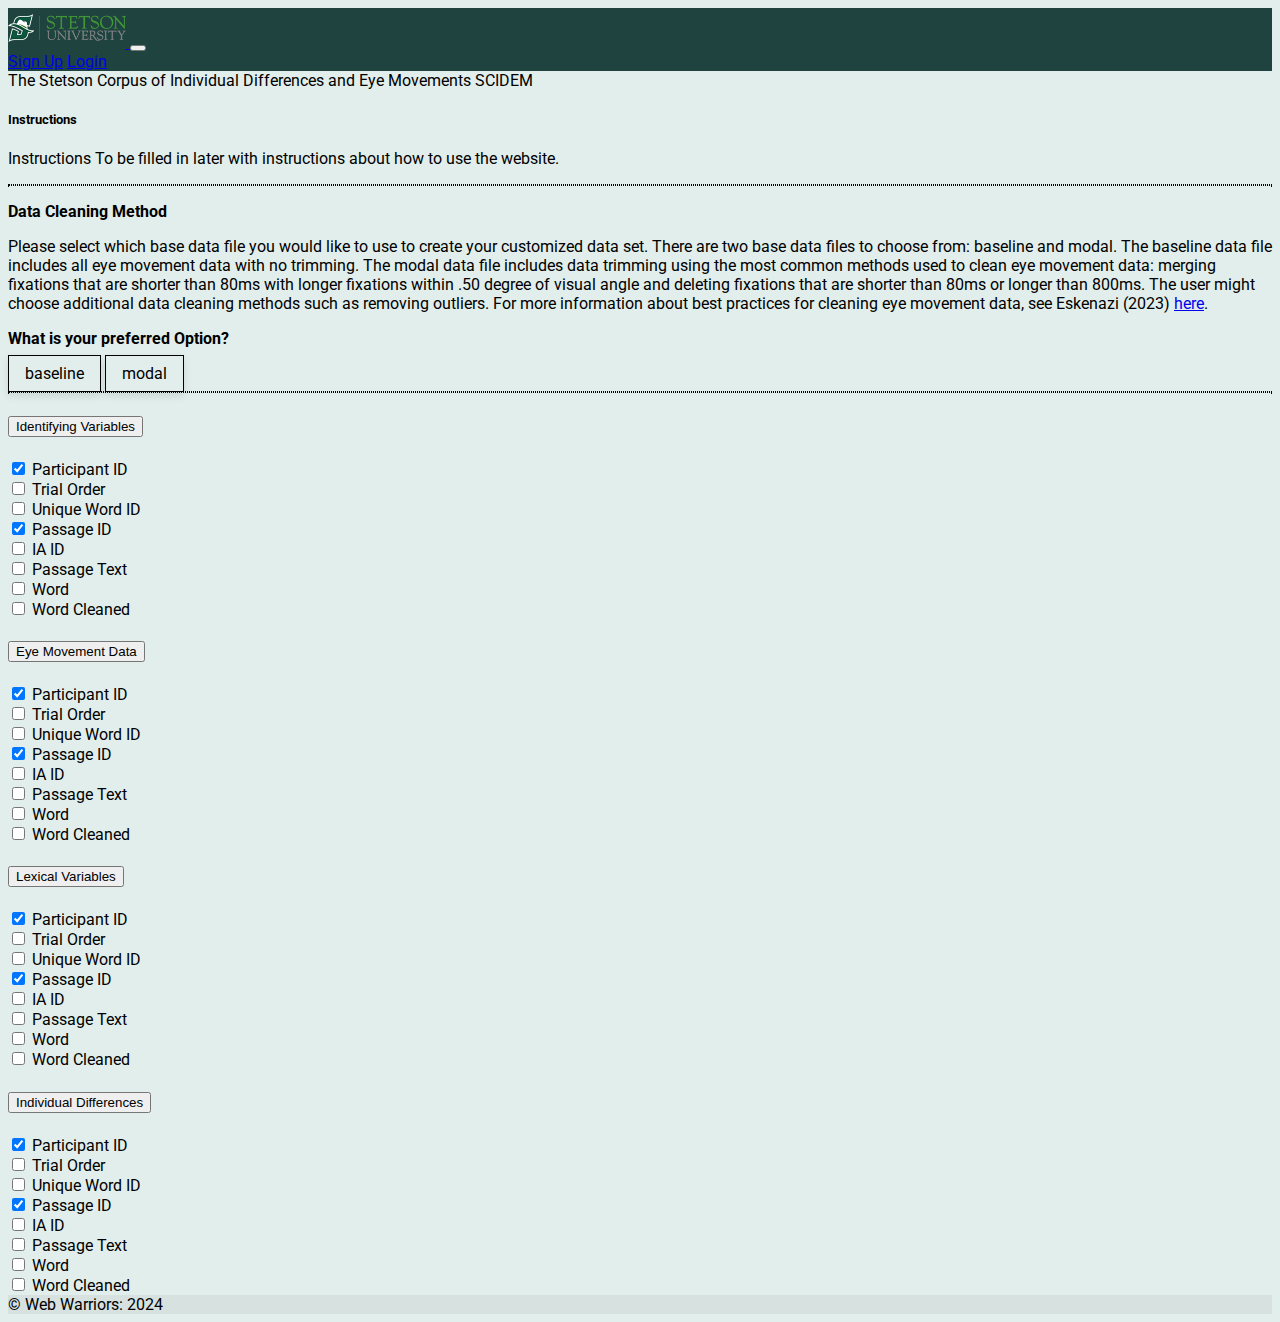
==== frontend/src/index.html @ e6b81de3 "front-end added trial" ====
<!DOCTYPE html>
<html lang="en">

<head>
  <meta charset="UTF-8" />
  <meta name="viewport" content="width=device-width, initial-scale=1.0" />
  <link href="https://cdn.jsdelivr.net/npm/bootstrap@5.3.2/dist/css/bootstrap.min.css" rel="stylesheet"
    integrity="sha384-T3c6CoIi6uLrA9TneNEoa7RxnatzjcDSCmG1MXxSR1GAsXEV/Dwwykc2MPK8M2HN" crossorigin="anonymous" />
  <link
    href="https://fonts.googleapis.com/css2?family=Roboto:ital,wght@0,100;0,300;0,400;1,100;1,300;1,400;1,900&display=swap"
    rel="stylesheet" />
  <!-- Google   2-->
  <link
    href="https://fonts.googleapis.com/css2?family=Roboto:ital,wght@0,100;0,300;0,400;1,100;1,300;1,400;1,900&family=Ubuntu:ital,wght@0,300;0,400;1,300;1,500;1,700&display=swap"
    rel="stylesheet" />
  <link
    href="https://fonts.googleapis.com/css2?family=Roboto:ital,wght@0,100;0,300;0,400;1,100;1,300;1,400;1,900&family=Ubuntu:ital,wght@0,300;0,400;1,300;1,500;1,700&display=swap"
    rel="stylesheet" />

  <link rel="stylesheet" href="index.css" />
  <title>Project</title>
</head>

<body class="d-flex flex-column min-vh-100">
  <script src="https://cdn.jsdelivr.net/npm/bootstrap@5.3.2/dist/js/bootstrap.bundle.min.js"
    integrity="sha384-C6RzsynM9kWDrMNeT87bh95OGNyZPhcTNXj1NW7RuBCsyN/o0jlpcV8Qyq46cDfL"
    crossorigin="anonymous"></script>

  <script>
    function toggleBadgeSelection(event) {
      event.target.classList.toggle('selected-badge');
    }
  </script>


  <!-- As a link -->
  <div>
    <main class="flex-shrink-0">
      <nav class="navbar navbar-expand-lg shadow mb-3">
        <div class="container-fluid">
          <!-- Logo -->
          <a class="navbar-brand" href="#">
            <img src="./images/logo.png" alt="Logo" style="height: 40px;"> <!-- Adjust 'src' and 'height' as needed -->
          </a>
      
          <!-- Toggler Button -->
          <button class="navbar-toggler" type="button" data-bs-toggle="collapse" data-bs-target="#navbarNavAltMarkup"
            aria-controls="navbarNavAltMarkup" aria-expanded="false" aria-label="Toggle navigation">
            <span class="navbar-toggler-icon"></span>
          </button>
      
          <!-- Collapsible Navbar Content -->
          <div class="collapse navbar-collapse" id="navbarNavAltMarkup">
            <div class="navbar-nav ms-auto text-white">
              <a class="nav-item nav-link text-white" href="#">Sign Up</a>
              <a class="nav-item nav-link text-white" href="#">Login</a>
            </div>
          </div>
        </div>
      </nav>
      
      <div class="card mb-1">
        <div class="card-body text-center">
          The Stetson Corpus of Individual Differences and Eye Movements SCIDEM
        </div>
      </div>
      <div class="container-fluid">
        <div class="row">
          <div class="col-md-3">
            <!-- First column -->

          </div>
          <div class="col-md-6">
            <!-- Second column -->
            <div class="card shadow rounded-4">

              <div class="card-body shadow rounded-4 ">
                <h5 class="card-title">Instructions</h5>
                <p class="card-text">Instructions
                  To be filled in later with instructions about how to use the website.
                </p>

              </div>

            </div>

            <hr class="dotted-border">
            <div>
              <p><strong>Data Cleaning Method</strong></p>
              <p>Please select which base data file you would like to use to create your customized data set. There are
                two base data files to choose from: baseline and modal. The baseline data file includes all eye movement
                data with no trimming. The modal data file includes data trimming using the most common methods used to
                clean eye movement data: merging fixations that are shorter than 80ms with longer fixations within .50
                degree of visual angle and deleting fixations that are shorter than 80ms or longer than 800ms. The user
                might choose additional data cleaning methods such as removing outliers. For more information about best
                practices for cleaning eye movement data, see Eskenazi (2023) <a
                  href="https://link.springer.com/article/10.3758/s13428-023-02137-x">here</a>.</p>

              <p><strong>What is your preferred Option?</strong></p>
              <span class="badge rounded-pill bg-light text-dark" onclick="toggleBadgeSelection(event)">baseline</span>
              <span class="badge rounded-pill bg-light text-dark" onclick="toggleBadgeSelection(event)">modal</span>
            </div>
            <hr class="dotted-border">
            <div class="data-section">
              <div class="card shadow rounded-4 mb-3">
                <!-- Collapsible card header -->
                <div class="card-header" id="headingOne">
                  <h5 class="mb-0">
                    <button class="btn btn-link" type="button" data-bs-toggle="collapse" data-bs-target="#collapseFour" aria-expanded="true" aria-controls="collapseFour">
                      Identifying Variables
                    </button>
                  </h5>
                </div>
              
                <!-- Collapsible content -->
                <div id="collapseFour" class="collapse show" aria-labelledby="headingOne" data-bs-parent="#accordionExample">
                
                    <!-- Your existing card content -->
                    <div class="card-body shadow rounded-4 scrollable-card-body">
                    
            
                      <div class="container">
                        <div class="row">
                          <div class="col">
                            <div class="form-check">
                              <input class="form-check-input" type="checkbox" value="" id="flexCheckDefault" checked>
                              <label class="form-check-label" for="flexCheckDefault">
                                Participant ID
                              </label>
                            </div>
                            <div class="form-check">
                              <input class="form-check-input" type="checkbox" value="" id="flexCheckChecked">
                              <label class="form-check-label" for="flexCheckChecked">
                                Trial Order
                              </label>
                            </div>
                            <div class="form-check">
                              <input class="form-check-input" type="checkbox" value="" id="flexCheckDefault">
                              <label class="form-check-label" for="flexCheckDefault">
                                Unique Word ID
                              </label>
                            </div>
                          </div>
                          <div class="col">
                            <div class="form-check">
                              <input class="form-check-input" type="checkbox" value="" id="flexCheckDefault" checked>
                              <label class="form-check-label" for="flexCheckDefault">
                                Passage ID
                              </label>
                            </div>
                            <div class="form-check">
                              <input class="form-check-input" type="checkbox" value="" id="flexCheckChecked">
                              <label class="form-check-label" for="flexCheckChecked">
                                IA ID
                              </label>
                            </div>
                            <div class="form-check">
                              <input class="form-check-input" type="checkbox" value="" id="flexCheckDefault">
                              <label class="form-check-label" for="flexCheckDefault">
                                Passage Text
                              </label>
                            </div>
                          </div>
                          <div class="col">
                            <div class="form-check">
                              <input class="form-check-input" type="checkbox" value="" id="flexCheckDefault">
                              <label class="form-check-label" for="flexCheckDefault">
                                Word
                              </label>
                            </div>
                            <div class="form-check">
                              <input class="form-check-input" type="checkbox" value="" id="flexCheckChecked">
                              <label class="form-check-label" for="flexCheckChecked">
                                Word Cleaned
                              </label>
                            </div>
    
                          </div>
                        </div>
                      </div>
    
                    </div>
                  </div>
                </div>
              
              <div class="card shadow rounded-4 mb-3">
                <!-- Collapsible card header -->
                <div class="card-header" id="headingOne">
                  <h5 class="mb-0">
                    <button class="btn btn-link" type="button" data-bs-toggle="collapse" data-bs-target="#collapseThree" aria-expanded="true" aria-controls="collapseThree">
                      Eye Movement Data
                    </button>
                  </h5>
                </div>
              
                <!-- Collapsible content -->
                <div id="collapseThree" class="collapse show" aria-labelledby="headingOne" data-bs-parent="#accordionExample">
                
                    <!-- Your existing card content -->
                    <div class="card-body shadow rounded-4 scrollable-card-body">
                    
            
                      <div class="container">
                        <div class="row">
                          <div class="col">
                            <div class="form-check">
                              <input class="form-check-input" type="checkbox" value="" id="flexCheckDefault" checked>
                              <label class="form-check-label" for="flexCheckDefault">
                                Participant ID
                              </label>
                            </div>
                            <div class="form-check">
                              <input class="form-check-input" type="checkbox" value="" id="flexCheckChecked">
                              <label class="form-check-label" for="flexCheckChecked">
                                Trial Order
                              </label>
                            </div>
                            <div class="form-check">
                              <input class="form-check-input" type="checkbox" value="" id="flexCheckDefault">
                              <label class="form-check-label" for="flexCheckDefault">
                                Unique Word ID
                              </label>
                            </div>
                          </div>
                          <div class="col">
                            <div class="form-check">
                              <input class="form-check-input" type="checkbox" value="" id="flexCheckDefault" checked>
                              <label class="form-check-label" for="flexCheckDefault">
                                Passage ID
                              </label>
                            </div>
                            <div class="form-check">
                              <input class="form-check-input" type="checkbox" value="" id="flexCheckChecked">
                              <label class="form-check-label" for="flexCheckChecked">
                                IA ID
                              </label>
                            </div>
                            <div class="form-check">
                              <input class="form-check-input" type="checkbox" value="" id="flexCheckDefault">
                              <label class="form-check-label" for="flexCheckDefault">
                                Passage Text
                              </label>
                            </div>
                          </div>
                          <div class="col">
                            <div class="form-check">
                              <input class="form-check-input" type="checkbox" value="" id="flexCheckDefault">
                              <label class="form-check-label" for="flexCheckDefault">
                                Word
                              </label>
                            </div>
                            <div class="form-check">
                              <input class="form-check-input" type="checkbox" value="" id="flexCheckChecked">
                              <label class="form-check-label" for="flexCheckChecked">
                                Word Cleaned
                              </label>
                            </div>
    
                          </div>
                        </div>
                      </div>
    
                    </div>
                  </div>
                </div>
              
              <div class="card shadow rounded-4 mb-3">
                <!-- Collapsible card header -->
                <div class="card-header" id="headingOne">
                  <h5 class="mb-0">
                    <button class="btn btn-link" type="button" data-bs-toggle="collapse" data-bs-target="#collapseTwo" aria-expanded="true" aria-controls="collapseTwo">
                      Lexical Variables
                    </button>
                  </h5>
                </div>
              
                <!-- Collapsible content -->
                <div id="collapseTwo" class="collapse show" aria-labelledby="headingOne" data-bs-parent="#accordionExample">
                
                    <!-- Your existing card content -->
                    <div class="card-body shadow rounded-4 scrollable-card-body">
                    
            
                      <div class="container">
                        <div class="row">
                          <div class="col">
                            <div class="form-check">
                              <input class="form-check-input" type="checkbox" value="" id="flexCheckDefault" checked>
                              <label class="form-check-label" for="flexCheckDefault">
                                Participant ID
                              </label>
                            </div>
                            <div class="form-check">
                              <input class="form-check-input" type="checkbox" value="" id="flexCheckChecked">
                              <label class="form-check-label" for="flexCheckChecked">
                                Trial Order
                              </label>
                            </div>
                            <div class="form-check">
                              <input class="form-check-input" type="checkbox" value="" id="flexCheckDefault">
                              <label class="form-check-label" for="flexCheckDefault">
                                Unique Word ID
                              </label>
                            </div>
                          </div>
                          <div class="col">
                            <div class="form-check">
                              <input class="form-check-input" type="checkbox" value="" id="flexCheckDefault" checked>
                              <label class="form-check-label" for="flexCheckDefault">
                                Passage ID
                              </label>
                            </div>
                            <div class="form-check">
                              <input class="form-check-input" type="checkbox" value="" id="flexCheckChecked">
                              <label class="form-check-label" for="flexCheckChecked">
                                IA ID
                              </label>
                            </div>
                            <div class="form-check">
                              <input class="form-check-input" type="checkbox" value="" id="flexCheckDefault">
                              <label class="form-check-label" for="flexCheckDefault">
                                Passage Text
                              </label>
                            </div>
                          </div>
                          <div class="col">
                            <div class="form-check">
                              <input class="form-check-input" type="checkbox" value="" id="flexCheckDefault">
                              <label class="form-check-label" for="flexCheckDefault">
                                Word
                              </label>
                            </div>
                            <div class="form-check">
                              <input class="form-check-input" type="checkbox" value="" id="flexCheckChecked">
                              <label class="form-check-label" for="flexCheckChecked">
                                Word Cleaned
                              </label>
                            </div>
    
                          </div>
                        </div>
                      </div>
    
                    </div>
                  </div>
                </div>
              
              <div class="card shadow rounded-4 mb-3">
                <!-- Collapsible card header -->
                <div class="card-header" id="headingOne">
                  <h5 class="mb-0">
                    <button class="btn btn-link" type="button" data-bs-toggle="collapse" data-bs-target="#collapseOne" aria-expanded="true" aria-controls="collapseOne">
                      Individual Differences
                    </button>
                  </h5>
                </div>
              
                <!-- Collapsible content -->
                <div id="collapseOne" class="collapse show" aria-labelledby="headingOne" data-bs-parent="#accordionExample">
                
                    <!-- Your existing card content -->
                    <div class="card-body shadow rounded-4 scrollable-card-body">
                    
            
                      <div class="container">
                        <div class="row">
                          <div class="col">
                            <div class="form-check">
                              <input class="form-check-input" type="checkbox" value="" id="flexCheckDefault" checked>
                              <label class="form-check-label" for="flexCheckDefault">
                                Participant ID
                              </label>
                            </div>
                            <div class="form-check">
                              <input class="form-check-input" type="checkbox" value="" id="flexCheckChecked">
                              <label class="form-check-label" for="flexCheckChecked">
                                Trial Order
                              </label>
                            </div>
                            <div class="form-check">
                              <input class="form-check-input" type="checkbox" value="" id="flexCheckDefault">
                              <label class="form-check-label" for="flexCheckDefault">
                                Unique Word ID
                              </label>
                            </div>
                          </div>
                          <div class="col">
                            <div class="form-check">
                              <input class="form-check-input" type="checkbox" value="" id="flexCheckDefault" checked>
                              <label class="form-check-label" for="flexCheckDefault">
                                Passage ID
                              </label>
                            </div>
                            <div class="form-check">
                              <input class="form-check-input" type="checkbox" value="" id="flexCheckChecked">
                              <label class="form-check-label" for="flexCheckChecked">
                                IA ID
                              </label>
                            </div>
                            <div class="form-check">
                              <input class="form-check-input" type="checkbox" value="" id="flexCheckDefault">
                              <label class="form-check-label" for="flexCheckDefault">
                                Passage Text
                              </label>
                            </div>
                          </div>
                          <div class="col">
                            <div class="form-check">
                              <input class="form-check-input" type="checkbox" value="" id="flexCheckDefault">
                              <label class="form-check-label" for="flexCheckDefault">
                                Word
                              </label>
                            </div>
                            <div class="form-check">
                              <input class="form-check-input" type="checkbox" value="" id="flexCheckChecked">
                              <label class="form-check-label" for="flexCheckChecked">
                                Word Cleaned
                              </label>
                            </div>
    
                          </div>
                        </div>
                      </div>
    
                    </div>
                  </div>
                </div>
            </div>

          </div>
          <div class="col-md-3">
            <!-- Third column -->
   
            

          </div>
        </div>
      </div>
    </main>

    <footer class="mt-auto bg-body-tertiary text-center text-lg-start">
      <div class="text-center p-3" style="background-color: rgba(0, 0, 0, 0.05);">
        © Web Warriors: 2024
      
      </div>
    </footer>
</body>

</html>
---- frontend/src/index.css ----
@import url("https://fonts.googleapis.com/css2?family=Roboto:ital,wght@0,100;0,300;0,400;1,100;1,300;1,400;1,900&display=swap");
@import url("https://fonts.googleapis.com/css2?family=Roboto:ital,wght@0,100;0,300;0,400;1,100;1,300;1,400;1,900&family=Ubuntu:ital,wght@0,300;0,400;1,300;1,500;1,700&display=swap");

body {
  font-family: "Roboto", sans-serif;
  font-size: rfs(1rem); 
  display: flex;
  flex-direction: column;
  background-color:  rgb(226, 238, 236);;
}

.navbar {
  background-color: rgb(31, 68, 63);
}
.dotted-border {
  border: 1px dotted black; /* Adjust properties as needed */
}
:root {
    --rfs-factor: 10; /* Adjust the factor to control how dramatic the scaling is */
  }
  main {
    flex: 1;
  }

  .badge {
    box-shadow: 0px 4px 8px rgba(0, 0, 0, 0.1); /* Shadow for elevation */
    border: 1px solid black; /* Black border */
    padding: 0.5em 1em; /* Increase padding to make the badge larger */
    font-size: 1rem; /* Increase font size */
    transition: box-shadow 0.3s; /* Transition for hover effect */
  }
  
  .badge:hover {
    box-shadow: 0px 6px 12px rgba(0, 0, 0, 0.2); /* Larger shadow on hover */
  }
  
  .selected-badge {
    background-color:  rgb(31, 68, 63) !important; /* Change background to green */
    color: white !important; /* Change text color to white for better readability */
  }

  .scrollable-card-body {
    max-height: 300px; /* Adjust this value as per your design needs */
    overflow-y: auto;  /* Enables vertical scrolling */
  }

  @media (max-width: 768px) {
    .navbar-brand img {
      height: 30px; /* Smaller size for smaller screens */
    }
  }
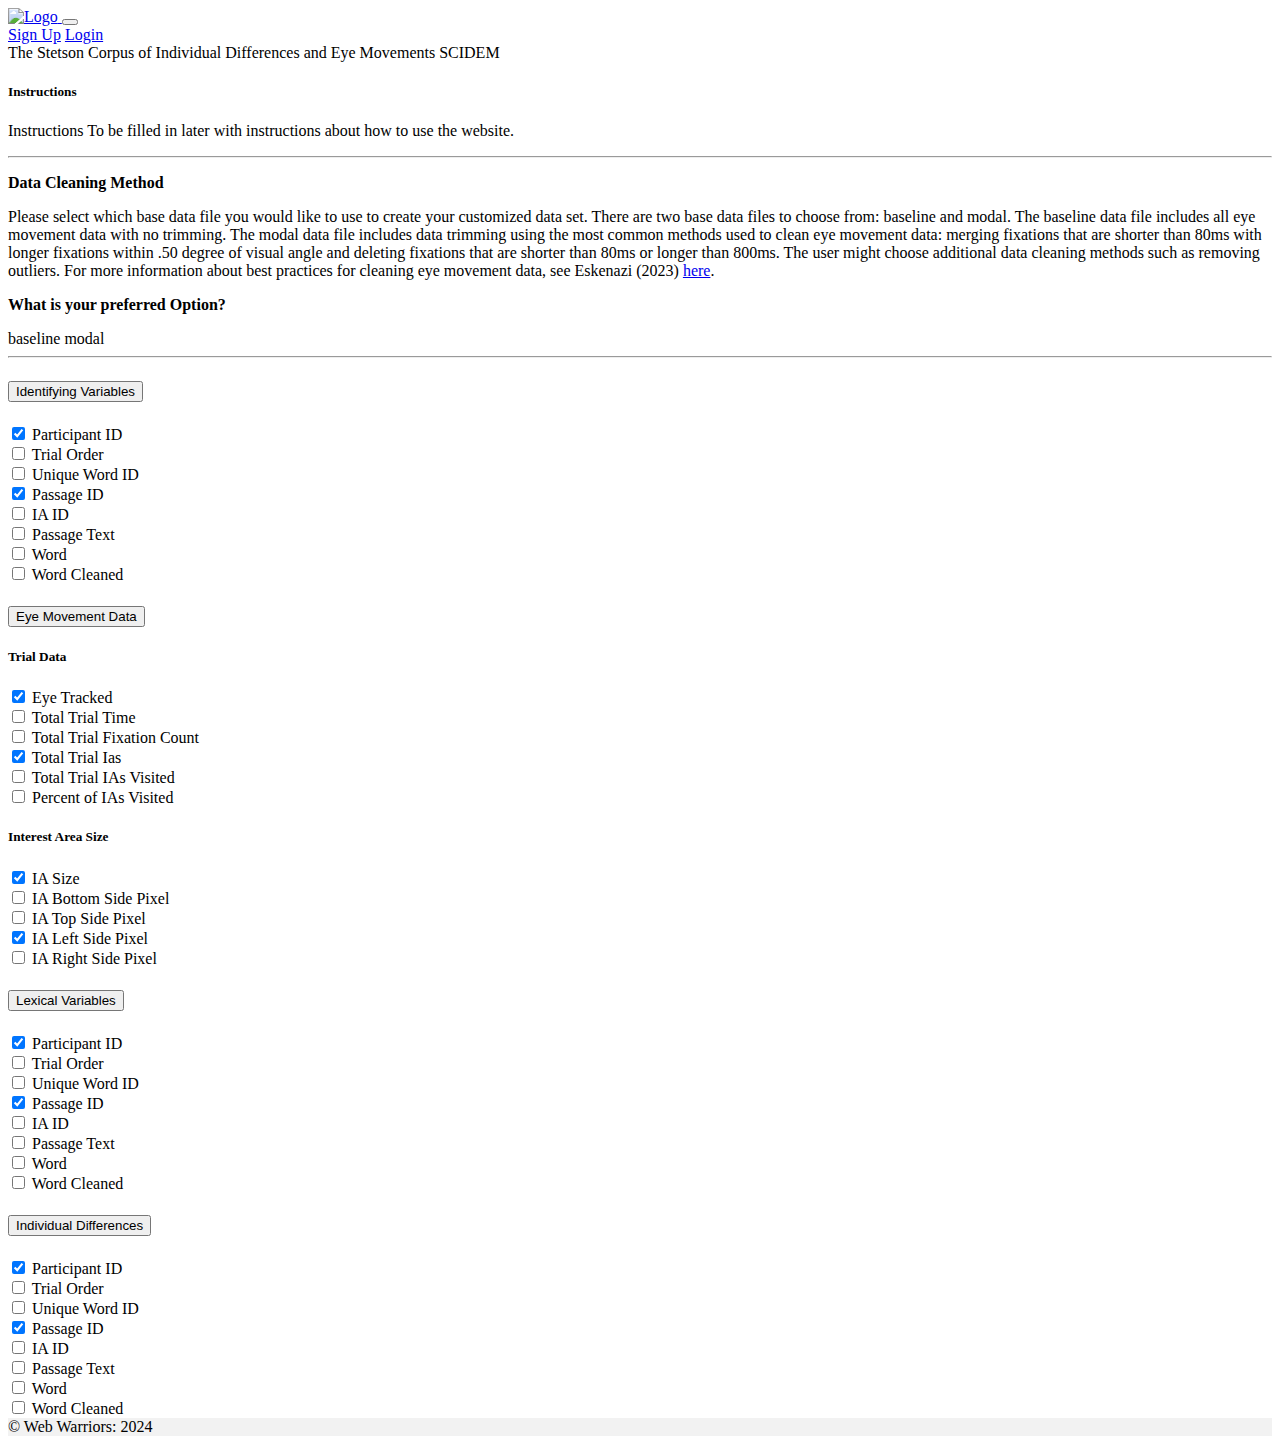
==== commit ac8c7827: "New changes" ====
--- a/frontend/src/index.html
+++ b/frontend/src/index.html
@@ -42,13 +42,13 @@
           <a class="navbar-brand" href="#">
             <img src="./images/logo.png" alt="Logo" style="height: 40px;"> <!-- Adjust 'src' and 'height' as needed -->
           </a>
-      
+
           <!-- Toggler Button -->
           <button class="navbar-toggler" type="button" data-bs-toggle="collapse" data-bs-target="#navbarNavAltMarkup"
             aria-controls="navbarNavAltMarkup" aria-expanded="false" aria-label="Toggle navigation">
             <span class="navbar-toggler-icon"></span>
           </button>
-      
+
           <!-- Collapsible Navbar Content -->
           <div class="collapse navbar-collapse" id="navbarNavAltMarkup">
             <div class="navbar-nav ms-auto text-white">
@@ -58,7 +58,7 @@
           </div>
         </div>
       </nav>
-      
+
       <div class="card mb-1">
         <div class="card-body text-center">
           The Stetson Corpus of Individual Differences and Eye Movements SCIDEM
@@ -106,38 +106,171 @@
                 <!-- Collapsible card header -->
                 <div class="card-header" id="headingOne">
                   <h5 class="mb-0">
-                    <button class="btn btn-link" type="button" data-bs-toggle="collapse" data-bs-target="#collapseFour" aria-expanded="true" aria-controls="collapseFour">
+                    <button class="btn btn-link" type="button" data-bs-toggle="collapse" data-bs-target="#collapseFour"
+                      aria-expanded="true" aria-controls="collapseFour">
                       Identifying Variables
                     </button>
                   </h5>
                 </div>
-              
+
                 <!-- Collapsible content -->
-                <div id="collapseFour" class="collapse show" aria-labelledby="headingOne" data-bs-parent="#accordionExample">
-                
-                    <!-- Your existing card content -->
-                    <div class="card-body shadow rounded-4 scrollable-card-body">
-                    
-            
-                      <div class="container">
+                <div id="collapseFour" class="collapse show" aria-labelledby="headingOne"
+                  data-bs-parent="#accordionExample">
+
+                  <!-- Your existing card content -->
+                  <div class="card-body shadow rounded-4 scrollable-card-body">
+
+
+                    <div class="container">
+                      <div class="row">
+                        <div class="col">
+                          <div class="form-check">
+                            <input class="form-check-input" type="checkbox" value="" id="flexCheckDefault" checked>
+                            <label class="form-check-label" for="flexCheckDefault">
+                              Participant ID
+                            </label>
+                          </div>
+                          <div class="form-check">
+                            <input class="form-check-input" type="checkbox" value="" id="flexCheckChecked">
+                            <label class="form-check-label" for="flexCheckChecked">
+                              Trial Order
+                            </label>
+                          </div>
+                          <div class="form-check">
+                            <input class="form-check-input" type="checkbox" value="" id="flexCheckDefault">
+                            <label class="form-check-label" for="flexCheckDefault">
+                              Unique Word ID
+                            </label>
+                          </div>
+                        </div>
+                        <div class="col">
+                          <div class="form-check">
+                            <input class="form-check-input" type="checkbox" value="" id="flexCheckDefault" checked>
+                            <label class="form-check-label" for="flexCheckDefault">
+                              Passage ID
+                            </label>
+                          </div>
+                          <div class="form-check">
+                            <input class="form-check-input" type="checkbox" value="" id="flexCheckChecked">
+                            <label class="form-check-label" for="flexCheckChecked">
+                              IA ID
+                            </label>
+                          </div>
+                          <div class="form-check">
+                            <input class="form-check-input" type="checkbox" value="" id="flexCheckDefault">
+                            <label class="form-check-label" for="flexCheckDefault">
+                              Passage Text
+                            </label>
+                          </div>
+                        </div>
+                        <div class="col">
+                          <div class="form-check">
+                            <input class="form-check-input" type="checkbox" value="" id="flexCheckDefault">
+                            <label class="form-check-label" for="flexCheckDefault">
+                              Word
+                            </label>
+                          </div>
+                          <div class="form-check">
+                            <input class="form-check-input" type="checkbox" value="" id="flexCheckChecked">
+                            <label class="form-check-label" for="flexCheckChecked">
+                              Word Cleaned
+                            </label>
+                          </div>
+
+                        </div>
+                      </div>
+                    </div>
+
+                  </div>
+                </div>
+              </div>
+
+              <div class="card shadow rounded-4 mb-3">
+                <!-- Collapsible card header -->
+                <div class="card-header" id="headingOne">
+                  <h5 class="mb-0">
+                    <button class="btn btn-link" type="button" data-bs-toggle="collapse" data-bs-target="#collapseThree"
+                      aria-expanded="true" aria-controls="collapseThree">
+                      Eye Movement Data
+                    </button>
+                  </h5>
+                </div>
+
+                <!-- Collapsible content -->
+                <div id="collapseThree" class="collapse show" aria-labelledby="headingOne"
+                  data-bs-parent="#accordionExample">
+
+                  <!-- Your existing card content -->
+                  <div class="card-body shadow rounded-4 scrollable-card-body">
+
+                    <h5 class="card-title">Trial Data</h5>
+                    <div class="container">
+                      <div class="row">
+                        <div class="col">
+                          <div class="form-check">
+                            <input class="form-check-input" type="checkbox" value="" id="flexCheckDefault" checked>
+                            <label class="form-check-label" for="flexCheckDefault">
+                              Eye Tracked
+                            </label>
+                          </div>
+                          <div class="form-check">
+                            <input class="form-check-input" type="checkbox" value="" id="flexCheckChecked">
+                            <label class="form-check-label" for="flexCheckChecked">
+                              Total Trial Time
+                            </label>
+                          </div>
+                          <div class="form-check">
+                            <input class="form-check-input" type="checkbox" value="" id="flexCheckDefault">
+                            <label class="form-check-label" for="flexCheckDefault">
+                              Total Trial Fixation Count
+                            </label>
+                          </div>
+
+
+
+                        </div>
+                        <div class="col">
+                          <div class="form-check">
+                            <input class="form-check-input" type="checkbox" value="" id="flexCheckDefault" checked>
+                            <label class="form-check-label" for="flexCheckDefault">
+                              Total Trial Ias
+                            </label>
+                          </div>
+                          <div class="form-check">
+                            <input class="form-check-input" type="checkbox" value="" id="flexCheckChecked">
+                            <label class="form-check-label" for="flexCheckChecked">
+                              Total Trial IAs Visited
+                            </label>
+                          </div>
+                          <div class="form-check">
+                            <input class="form-check-input" type="checkbox" value="" id="flexCheckDefault">
+                            <label class="form-check-label" for="flexCheckDefault">
+                              Percent of IAs Visited
+                            </label>
+                          </div>
+
+                        </div>
+
+
+                        <h5 class="card-title">Interest Area Size</h5>
                         <div class="row">
                           <div class="col">
                             <div class="form-check">
                               <input class="form-check-input" type="checkbox" value="" id="flexCheckDefault" checked>
                               <label class="form-check-label" for="flexCheckDefault">
-                                Participant ID
+                                IA Size
                               </label>
                             </div>
                             <div class="form-check">
                               <input class="form-check-input" type="checkbox" value="" id="flexCheckChecked">
                               <label class="form-check-label" for="flexCheckChecked">
-                                Trial Order
+                                IA Bottom Side Pixel
                               </label>
                             </div>
                             <div class="form-check">
                               <input class="form-check-input" type="checkbox" value="" id="flexCheckDefault">
                               <label class="form-check-label" for="flexCheckDefault">
-                                Unique Word ID
+                                IA Top Side Pixel
                               </label>
                             </div>
                           </div>
@@ -145,293 +278,197 @@
                             <div class="form-check">
                               <input class="form-check-input" type="checkbox" value="" id="flexCheckDefault" checked>
                               <label class="form-check-label" for="flexCheckDefault">
-                                Passage ID
+                                IA Left Side Pixel
                               </label>
                             </div>
                             <div class="form-check">
                               <input class="form-check-input" type="checkbox" value="" id="flexCheckChecked">
                               <label class="form-check-label" for="flexCheckChecked">
-                                IA ID
+                                IA Right Side Pixel
                               </label>
                             </div>
-                            <div class="form-check">
-                              <input class="form-check-input" type="checkbox" value="" id="flexCheckDefault">
-                              <label class="form-check-label" for="flexCheckDefault">
-                                Passage Text
-                              </label>
-                            </div>
-                          </div>
-                          <div class="col">
-                            <div class="form-check">
-                              <input class="form-check-input" type="checkbox" value="" id="flexCheckDefault">
-                              <label class="form-check-label" for="flexCheckDefault">
-                                Word
-                              </label>
-                            </div>
-                            <div class="form-check">
-                              <input class="form-check-input" type="checkbox" value="" id="flexCheckChecked">
-                              <label class="form-check-label" for="flexCheckChecked">
-                                Word Cleaned
-                              </label>
-                            </div>
-    
-                          </div>
-                        </div>
+                          </div>
+                        </div>
+
                       </div>
-    
                     </div>
+
                   </div>
                 </div>
-              
+              </div>
+
               <div class="card shadow rounded-4 mb-3">
                 <!-- Collapsible card header -->
                 <div class="card-header" id="headingOne">
                   <h5 class="mb-0">
-                    <button class="btn btn-link" type="button" data-bs-toggle="collapse" data-bs-target="#collapseThree" aria-expanded="true" aria-controls="collapseThree">
-                      Eye Movement Data
+                    <button class="btn btn-link" type="button" data-bs-toggle="collapse" data-bs-target="#collapseTwo"
+                      aria-expanded="true" aria-controls="collapseTwo">
+                      Lexical Variables
                     </button>
                   </h5>
                 </div>
-              
+
                 <!-- Collapsible content -->
-                <div id="collapseThree" class="collapse show" aria-labelledby="headingOne" data-bs-parent="#accordionExample">
-                
-                    <!-- Your existing card content -->
-                    <div class="card-body shadow rounded-4 scrollable-card-body">
-                    
-            
-                      <div class="container">
-                        <div class="row">
-                          <div class="col">
-                            <div class="form-check">
-                              <input class="form-check-input" type="checkbox" value="" id="flexCheckDefault" checked>
-                              <label class="form-check-label" for="flexCheckDefault">
-                                Participant ID
-                              </label>
-                            </div>
-                            <div class="form-check">
-                              <input class="form-check-input" type="checkbox" value="" id="flexCheckChecked">
-                              <label class="form-check-label" for="flexCheckChecked">
-                                Trial Order
-                              </label>
-                            </div>
-                            <div class="form-check">
-                              <input class="form-check-input" type="checkbox" value="" id="flexCheckDefault">
-                              <label class="form-check-label" for="flexCheckDefault">
-                                Unique Word ID
-                              </label>
-                            </div>
-                          </div>
-                          <div class="col">
-                            <div class="form-check">
-                              <input class="form-check-input" type="checkbox" value="" id="flexCheckDefault" checked>
-                              <label class="form-check-label" for="flexCheckDefault">
-                                Passage ID
-                              </label>
-                            </div>
-                            <div class="form-check">
-                              <input class="form-check-input" type="checkbox" value="" id="flexCheckChecked">
-                              <label class="form-check-label" for="flexCheckChecked">
-                                IA ID
-                              </label>
-                            </div>
-                            <div class="form-check">
-                              <input class="form-check-input" type="checkbox" value="" id="flexCheckDefault">
-                              <label class="form-check-label" for="flexCheckDefault">
-                                Passage Text
-                              </label>
-                            </div>
-                          </div>
-                          <div class="col">
-                            <div class="form-check">
-                              <input class="form-check-input" type="checkbox" value="" id="flexCheckDefault">
-                              <label class="form-check-label" for="flexCheckDefault">
-                                Word
-                              </label>
-                            </div>
-                            <div class="form-check">
-                              <input class="form-check-input" type="checkbox" value="" id="flexCheckChecked">
-                              <label class="form-check-label" for="flexCheckChecked">
-                                Word Cleaned
-                              </label>
-                            </div>
-    
-                          </div>
+                <div id="collapseTwo" class="collapse show" aria-labelledby="headingOne"
+                  data-bs-parent="#accordionExample">
+
+                  <!-- Your existing card content -->
+                  <div class="card-body shadow rounded-4 scrollable-card-body">
+
+
+                    <div class="container">
+                      <div class="row">
+                        <div class="col">
+                          <div class="form-check">
+                            <input class="form-check-input" type="checkbox" value="" id="flexCheckDefault" checked>
+                            <label class="form-check-label" for="flexCheckDefault">
+                              Participant ID
+                            </label>
+                          </div>
+                          <div class="form-check">
+                            <input class="form-check-input" type="checkbox" value="" id="flexCheckChecked">
+                            <label class="form-check-label" for="flexCheckChecked">
+                              Trial Order
+                            </label>
+                          </div>
+                          <div class="form-check">
+                            <input class="form-check-input" type="checkbox" value="" id="flexCheckDefault">
+                            <label class="form-check-label" for="flexCheckDefault">
+                              Unique Word ID
+                            </label>
+                          </div>
+                        </div>
+                        <div class="col">
+                          <div class="form-check">
+                            <input class="form-check-input" type="checkbox" value="" id="flexCheckDefault" checked>
+                            <label class="form-check-label" for="flexCheckDefault">
+                              Passage ID
+                            </label>
+                          </div>
+                          <div class="form-check">
+                            <input class="form-check-input" type="checkbox" value="" id="flexCheckChecked">
+                            <label class="form-check-label" for="flexCheckChecked">
+                              IA ID
+                            </label>
+                          </div>
+                          <div class="form-check">
+                            <input class="form-check-input" type="checkbox" value="" id="flexCheckDefault">
+                            <label class="form-check-label" for="flexCheckDefault">
+                              Passage Text
+                            </label>
+                          </div>
+                        </div>
+                        <div class="col">
+                          <div class="form-check">
+                            <input class="form-check-input" type="checkbox" value="" id="flexCheckDefault">
+                            <label class="form-check-label" for="flexCheckDefault">
+                              Word
+                            </label>
+                          </div>
+                          <div class="form-check">
+                            <input class="form-check-input" type="checkbox" value="" id="flexCheckChecked">
+                            <label class="form-check-label" for="flexCheckChecked">
+                              Word Cleaned
+                            </label>
+                          </div>
+
                         </div>
                       </div>
-    
                     </div>
+
                   </div>
                 </div>
-              
+              </div>
+
               <div class="card shadow rounded-4 mb-3">
                 <!-- Collapsible card header -->
                 <div class="card-header" id="headingOne">
                   <h5 class="mb-0">
-                    <button class="btn btn-link" type="button" data-bs-toggle="collapse" data-bs-target="#collapseTwo" aria-expanded="true" aria-controls="collapseTwo">
-                      Lexical Variables
-                    </button>
-                  </h5>
-                </div>
-              
-                <!-- Collapsible content -->
-                <div id="collapseTwo" class="collapse show" aria-labelledby="headingOne" data-bs-parent="#accordionExample">
-                
-                    <!-- Your existing card content -->
-                    <div class="card-body shadow rounded-4 scrollable-card-body">
-                    
-            
-                      <div class="container">
-                        <div class="row">
-                          <div class="col">
-                            <div class="form-check">
-                              <input class="form-check-input" type="checkbox" value="" id="flexCheckDefault" checked>
-                              <label class="form-check-label" for="flexCheckDefault">
-                                Participant ID
-                              </label>
-                            </div>
-                            <div class="form-check">
-                              <input class="form-check-input" type="checkbox" value="" id="flexCheckChecked">
-                              <label class="form-check-label" for="flexCheckChecked">
-                                Trial Order
-                              </label>
-                            </div>
-                            <div class="form-check">
-                              <input class="form-check-input" type="checkbox" value="" id="flexCheckDefault">
-                              <label class="form-check-label" for="flexCheckDefault">
-                                Unique Word ID
-                              </label>
-                            </div>
-                          </div>
-                          <div class="col">
-                            <div class="form-check">
-                              <input class="form-check-input" type="checkbox" value="" id="flexCheckDefault" checked>
-                              <label class="form-check-label" for="flexCheckDefault">
-                                Passage ID
-                              </label>
-                            </div>
-                            <div class="form-check">
-                              <input class="form-check-input" type="checkbox" value="" id="flexCheckChecked">
-                              <label class="form-check-label" for="flexCheckChecked">
-                                IA ID
-                              </label>
-                            </div>
-                            <div class="form-check">
-                              <input class="form-check-input" type="checkbox" value="" id="flexCheckDefault">
-                              <label class="form-check-label" for="flexCheckDefault">
-                                Passage Text
-                              </label>
-                            </div>
-                          </div>
-                          <div class="col">
-                            <div class="form-check">
-                              <input class="form-check-input" type="checkbox" value="" id="flexCheckDefault">
-                              <label class="form-check-label" for="flexCheckDefault">
-                                Word
-                              </label>
-                            </div>
-                            <div class="form-check">
-                              <input class="form-check-input" type="checkbox" value="" id="flexCheckChecked">
-                              <label class="form-check-label" for="flexCheckChecked">
-                                Word Cleaned
-                              </label>
-                            </div>
-    
-                          </div>
-                        </div>
-                      </div>
-    
-                    </div>
-                  </div>
-                </div>
-              
-              <div class="card shadow rounded-4 mb-3">
-                <!-- Collapsible card header -->
-                <div class="card-header" id="headingOne">
-                  <h5 class="mb-0">
-                    <button class="btn btn-link" type="button" data-bs-toggle="collapse" data-bs-target="#collapseOne" aria-expanded="true" aria-controls="collapseOne">
+                    <button class="btn btn-link" type="button" data-bs-toggle="collapse" data-bs-target="#collapseOne"
+                      aria-expanded="true" aria-controls="collapseOne">
                       Individual Differences
                     </button>
                   </h5>
                 </div>
-              
+
                 <!-- Collapsible content -->
-                <div id="collapseOne" class="collapse show" aria-labelledby="headingOne" data-bs-parent="#accordionExample">
-                
-                    <!-- Your existing card content -->
-                    <div class="card-body shadow rounded-4 scrollable-card-body">
-                    
-            
-                      <div class="container">
-                        <div class="row">
-                          <div class="col">
-                            <div class="form-check">
-                              <input class="form-check-input" type="checkbox" value="" id="flexCheckDefault" checked>
-                              <label class="form-check-label" for="flexCheckDefault">
-                                Participant ID
-                              </label>
-                            </div>
-                            <div class="form-check">
-                              <input class="form-check-input" type="checkbox" value="" id="flexCheckChecked">
-                              <label class="form-check-label" for="flexCheckChecked">
-                                Trial Order
-                              </label>
-                            </div>
-                            <div class="form-check">
-                              <input class="form-check-input" type="checkbox" value="" id="flexCheckDefault">
-                              <label class="form-check-label" for="flexCheckDefault">
-                                Unique Word ID
-                              </label>
-                            </div>
-                          </div>
-                          <div class="col">
-                            <div class="form-check">
-                              <input class="form-check-input" type="checkbox" value="" id="flexCheckDefault" checked>
-                              <label class="form-check-label" for="flexCheckDefault">
-                                Passage ID
-                              </label>
-                            </div>
-                            <div class="form-check">
-                              <input class="form-check-input" type="checkbox" value="" id="flexCheckChecked">
-                              <label class="form-check-label" for="flexCheckChecked">
-                                IA ID
-                              </label>
-                            </div>
-                            <div class="form-check">
-                              <input class="form-check-input" type="checkbox" value="" id="flexCheckDefault">
-                              <label class="form-check-label" for="flexCheckDefault">
-                                Passage Text
-                              </label>
-                            </div>
-                          </div>
-                          <div class="col">
-                            <div class="form-check">
-                              <input class="form-check-input" type="checkbox" value="" id="flexCheckDefault">
-                              <label class="form-check-label" for="flexCheckDefault">
-                                Word
-                              </label>
-                            </div>
-                            <div class="form-check">
-                              <input class="form-check-input" type="checkbox" value="" id="flexCheckChecked">
-                              <label class="form-check-label" for="flexCheckChecked">
-                                Word Cleaned
-                              </label>
-                            </div>
-    
-                          </div>
+                <div id="collapseOne" class="collapse show" aria-labelledby="headingOne"
+                  data-bs-parent="#accordionExample">
+
+                  <!-- Your existing card content -->
+                  <div class="card-body shadow rounded-4 scrollable-card-body">
+
+
+                    <div class="container">
+                      <div class="row">
+                        <div class="col">
+                          <div class="form-check">
+                            <input class="form-check-input" type="checkbox" value="" id="flexCheckDefault" checked>
+                            <label class="form-check-label" for="flexCheckDefault">
+                              Participant ID
+                            </label>
+                          </div>
+                          <div class="form-check">
+                            <input class="form-check-input" type="checkbox" value="" id="flexCheckChecked">
+                            <label class="form-check-label" for="flexCheckChecked">
+                              Trial Order
+                            </label>
+                          </div>
+                          <div class="form-check">
+                            <input class="form-check-input" type="checkbox" value="" id="flexCheckDefault">
+                            <label class="form-check-label" for="flexCheckDefault">
+                              Unique Word ID
+                            </label>
+                          </div>
+                        </div>
+                        <div class="col">
+                          <div class="form-check">
+                            <input class="form-check-input" type="checkbox" value="" id="flexCheckDefault" checked>
+                            <label class="form-check-label" for="flexCheckDefault">
+                              Passage ID
+                            </label>
+                          </div>
+                          <div class="form-check">
+                            <input class="form-check-input" type="checkbox" value="" id="flexCheckChecked">
+                            <label class="form-check-label" for="flexCheckChecked">
+                              IA ID
+                            </label>
+                          </div>
+                          <div class="form-check">
+                            <input class="form-check-input" type="checkbox" value="" id="flexCheckDefault">
+                            <label class="form-check-label" for="flexCheckDefault">
+                              Passage Text
+                            </label>
+                          </div>
+                        </div>
+                        <div class="col">
+                          <div class="form-check">
+                            <input class="form-check-input" type="checkbox" value="" id="flexCheckDefault">
+                            <label class="form-check-label" for="flexCheckDefault">
+                              Word
+                            </label>
+                          </div>
+                          <div class="form-check">
+                            <input class="form-check-input" type="checkbox" value="" id="flexCheckChecked">
+                            <label class="form-check-label" for="flexCheckChecked">
+                              Word Cleaned
+                            </label>
+                          </div>
+
                         </div>
                       </div>
-    
                     </div>
+
                   </div>
                 </div>
+              </div>
             </div>
 
           </div>
           <div class="col-md-3">
             <!-- Third column -->
-   
-            
+
+
 
           </div>
         </div>
@@ -441,7 +478,7 @@
     <footer class="mt-auto bg-body-tertiary text-center text-lg-start">
       <div class="text-center p-3" style="background-color: rgba(0, 0, 0, 0.05);">
         © Web Warriors: 2024
-      
+
       </div>
     </footer>
 </body>
